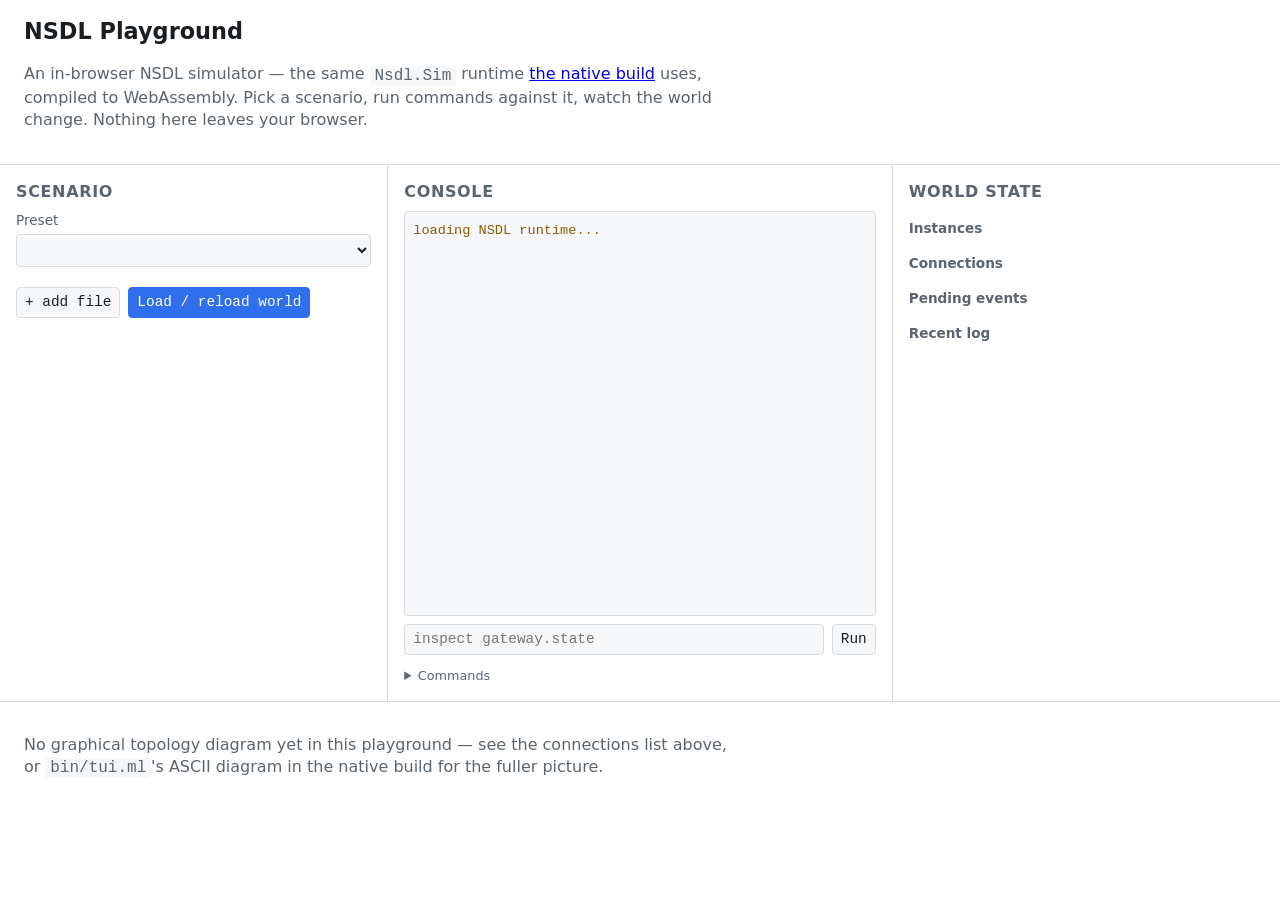
==== web/site/index.html @ e6c6c25c "Add an interactive web playground, published to GitHub Pages Extend web/nsdl_web.ml's JS API to cove" ====
<!doctype html>
<html lang="en">
<head>
<meta charset="utf-8">
<meta name="viewport" content="width=device-width, initial-scale=1">
<title>NSDL Playground</title>
<link rel="stylesheet" href="style.css">
</head>
<body>
<header>
  <h1>NSDL Playground</h1>
  <p>
    An in-browser NSDL simulator — the same <code>Nsdl.Sim</code> runtime
    <a href="https://github.com/tetibear-ish/nsdl">the native build</a> uses,
    compiled to WebAssembly. Pick a scenario, run commands against it, watch
    the world change. Nothing here leaves your browser.
  </p>
</header>

<main>
  <section id="panel-scenario" aria-label="Scenario">
    <h2>Scenario</h2>
    <label for="preset-select">Preset</label>
    <select id="preset-select"></select>
    <p id="preset-hint" class="hint"></p>

    <div id="file-editors"></div>
    <div class="row">
      <button id="add-file" type="button">+ add file</button>
      <button id="load-world" type="button" class="primary">Load / reload world</button>
    </div>
    <p id="load-status" class="status"></p>
  </section>

  <section id="panel-console" aria-label="Console">
    <h2>Console</h2>
    <div id="console-log" role="log" aria-live="polite"></div>
    <form id="console-form">
      <input id="console-input" type="text" autocomplete="off" spellcheck="false"
             placeholder="inspect gateway.state" disabled>
      <button type="submit" disabled>Run</button>
    </form>
    <details id="command-help">
      <summary>Commands</summary>
      <table>
        <tr><td><code>inspect PATH</code></td><td>read a field, e.g. <code>inspect gateway.state</code></td></tr>
        <tr><td><code>set PATH VALUE</code></td><td>configure a field directly</td></tr>
        <tr><td><code>invoke TRIGGER TARGET</code></td><td>dispatch a handler, e.g. <code>invoke power_on gateway</code></td></tr>
        <tr><td><code>advance DURATION</code></td><td>move the clock forward, e.g. <code>advance 2m30s</code></td></tr>
        <tr><td><code>power_cycle TARGET</code></td><td>logged no-op (no port/service layer yet)</td></tr>
        <tr><td><code>restart_service TARGET</code></td><td>logged no-op</td></tr>
        <tr><td><code>dhcp CLIENT SERVER ADDRESS LEASE_SECONDS</code></td><td>run a real DHCP handshake</td></tr>
        <tr><td><code>ping FROM TO [via GATEWAY]</code></td><td>LAN ping, or WAN ping gated on GATEWAY's readiness</td></tr>
        <tr><td><code>print CLIENT PRINTER CONTENT...</code></td><td>send a print job</td></tr>
        <tr><td><code>thread_sight MEDIUM</code></td><td>physical-layer facts about one medium</td></tr>
        <tr><td><code>packet_sight FROM TO</code></td><td>the current route and its last known outcome</td></tr>
        <tr><td><code>disconnect MEDIUM</code></td><td>cut a cable</td></tr>
        <tr><td><code>reconnect MEDIUM</code></td><td>splice it back (not instant — link training)</td></tr>
      </table>
    </details>
  </section>

  <section id="panel-state" aria-label="World state">
    <h2>World state <span id="clock"></span></h2>

    <h3>Instances</h3>
    <div id="instances-table"></div>

    <h3>Connections</h3>
    <ul id="connections-list"></ul>

    <h3>Pending events</h3>
    <ul id="pending-list"></ul>

    <h3>Recent log</h3>
    <ul id="log-list"></ul>
  </section>
</main>

<footer>
  <p>
    No graphical topology diagram yet in this playground — see the
    connections list above, or <code>bin/tui.ml</code>'s ASCII diagram in
    the native build for the fuller picture.
  </p>
</footer>

<script src="nsdl_web.bc.wasm.js"></script>
<script src="app.js"></script>
</body>
</html>
---- web/site/style.css ----
:root {
  --bg: #ffffff;
  --bg-panel: #f6f7f9;
  --fg: #1a1d21;
  --fg-muted: #5b6470;
  --border: #d8dce1;
  --accent: #2f6fed;
  --ok: #1a7f37;
  --err: #c92a2a;
  --ack: #8a5a00;
  --mono: "SFMono-Regular", Consolas, "Liberation Mono", Menlo, monospace;
}

@media (prefers-color-scheme: dark) {
  :root {
    --bg: #14171a;
    --bg-panel: #1c2024;
    --fg: #e6e8eb;
    --fg-muted: #93a0ae;
    --border: #333a42;
    --accent: #5b9dff;
    --ok: #3fbf62;
    --err: #ff6b6b;
    --ack: #e0a942;
  }
}

* { box-sizing: border-box; }

body {
  margin: 0;
  background: var(--bg);
  color: var(--fg);
  font-family: system-ui, sans-serif;
  line-height: 1.4;
}

header, footer {
  padding: 1rem 1.5rem;
}

header p, footer p {
  color: var(--fg-muted);
  max-width: 70ch;
}

h1 { margin: 0 0 0.25rem 0; font-size: 1.4rem; }
h2 { margin: 0 0 0.5rem 0; font-size: 1rem; text-transform: uppercase; letter-spacing: 0.04em; color: var(--fg-muted); }
h3 { margin: 1rem 0 0.35rem 0; font-size: 0.85rem; color: var(--fg-muted); }

code { font-family: var(--mono); background: var(--bg-panel); padding: 0.05rem 0.3rem; border-radius: 3px; }

main {
  display: grid;
  grid-template-columns: 1fr 1.3fr 1fr;
  gap: 1px;
  background: var(--border);
  border-top: 1px solid var(--border);
  border-bottom: 1px solid var(--border);
}

@media (max-width: 900px) {
  main { grid-template-columns: 1fr; }
}

section {
  background: var(--bg);
  padding: 1rem;
  overflow: auto;
  max-height: 80vh;
}

label { display: block; font-size: 0.85rem; color: var(--fg-muted); margin-bottom: 0.25rem; }

select, input[type="text"], textarea, button {
  font-family: var(--mono);
  font-size: 0.9rem;
  background: var(--bg-panel);
  color: var(--fg);
  border: 1px solid var(--border);
  border-radius: 4px;
  padding: 0.4rem 0.5rem;
}

select { width: 100%; margin-bottom: 0.5rem; }

.hint { color: var(--fg-muted); font-size: 0.8rem; margin: 0 0 0.75rem 0; }

.file-editor { margin-bottom: 0.6rem; }
.file-editor .file-editor-head { display: flex; justify-content: space-between; align-items: baseline; }
.file-editor textarea {
  width: 100%;
  min-height: 7rem;
  resize: vertical;
  white-space: pre;
}

.row { display: flex; gap: 0.5rem; margin-top: 0.5rem; }

button {
  cursor: pointer;
}
button:hover { border-color: var(--accent); }
button.primary { background: var(--accent); color: #fff; border-color: var(--accent); }
button.small { padding: 0.1rem 0.4rem; font-size: 0.75rem; }

.status { font-size: 0.85rem; min-height: 1.2em; }
.status.ok { color: var(--ok); }
.status.err { color: var(--err); }

#console-log {
  font-family: var(--mono);
  font-size: 0.85rem;
  background: var(--bg-panel);
  border: 1px solid var(--border);
  border-radius: 4px;
  padding: 0.5rem;
  height: 45vh;
  overflow-y: auto;
  white-space: pre-wrap;
  word-break: break-word;
}

#console-log .line { padding: 0.05rem 0; }
#console-log .line.input { color: var(--fg-muted); }
#console-log .line.value { color: var(--fg); }
#console-log .line.ack { color: var(--ack); }
#console-log .line.error { color: var(--err); }

#console-form { display: flex; gap: 0.5rem; margin-top: 0.5rem; }
#console-input { flex: 1; }

#command-help { margin-top: 0.75rem; font-size: 0.8rem; color: var(--fg-muted); }
#command-help table { border-collapse: collapse; margin-top: 0.4rem; }
#command-help td { padding: 0.15rem 0.5rem 0.15rem 0; vertical-align: top; }

#clock { font-family: var(--mono); font-weight: normal; color: var(--fg-muted); font-size: 0.85rem; }

table.state-table { width: 100%; border-collapse: collapse; font-size: 0.85rem; }
table.state-table th, table.state-table td {
  text-align: left;
  padding: 0.25rem 0.4rem;
  border-bottom: 1px solid var(--border);
  vertical-align: top;
}
table.state-table td.fields { font-family: var(--mono); font-size: 0.78rem; color: var(--fg-muted); }

ul#connections-list, ul#pending-list, ul#log-list {
  list-style: none;
  margin: 0;
  padding: 0;
  font-family: var(--mono);
  font-size: 0.8rem;
}
ul#connections-list li, ul#pending-list li, ul#log-list li {
  padding: 0.15rem 0;
  border-bottom: 1px solid var(--border);
  color: var(--fg-muted);
}
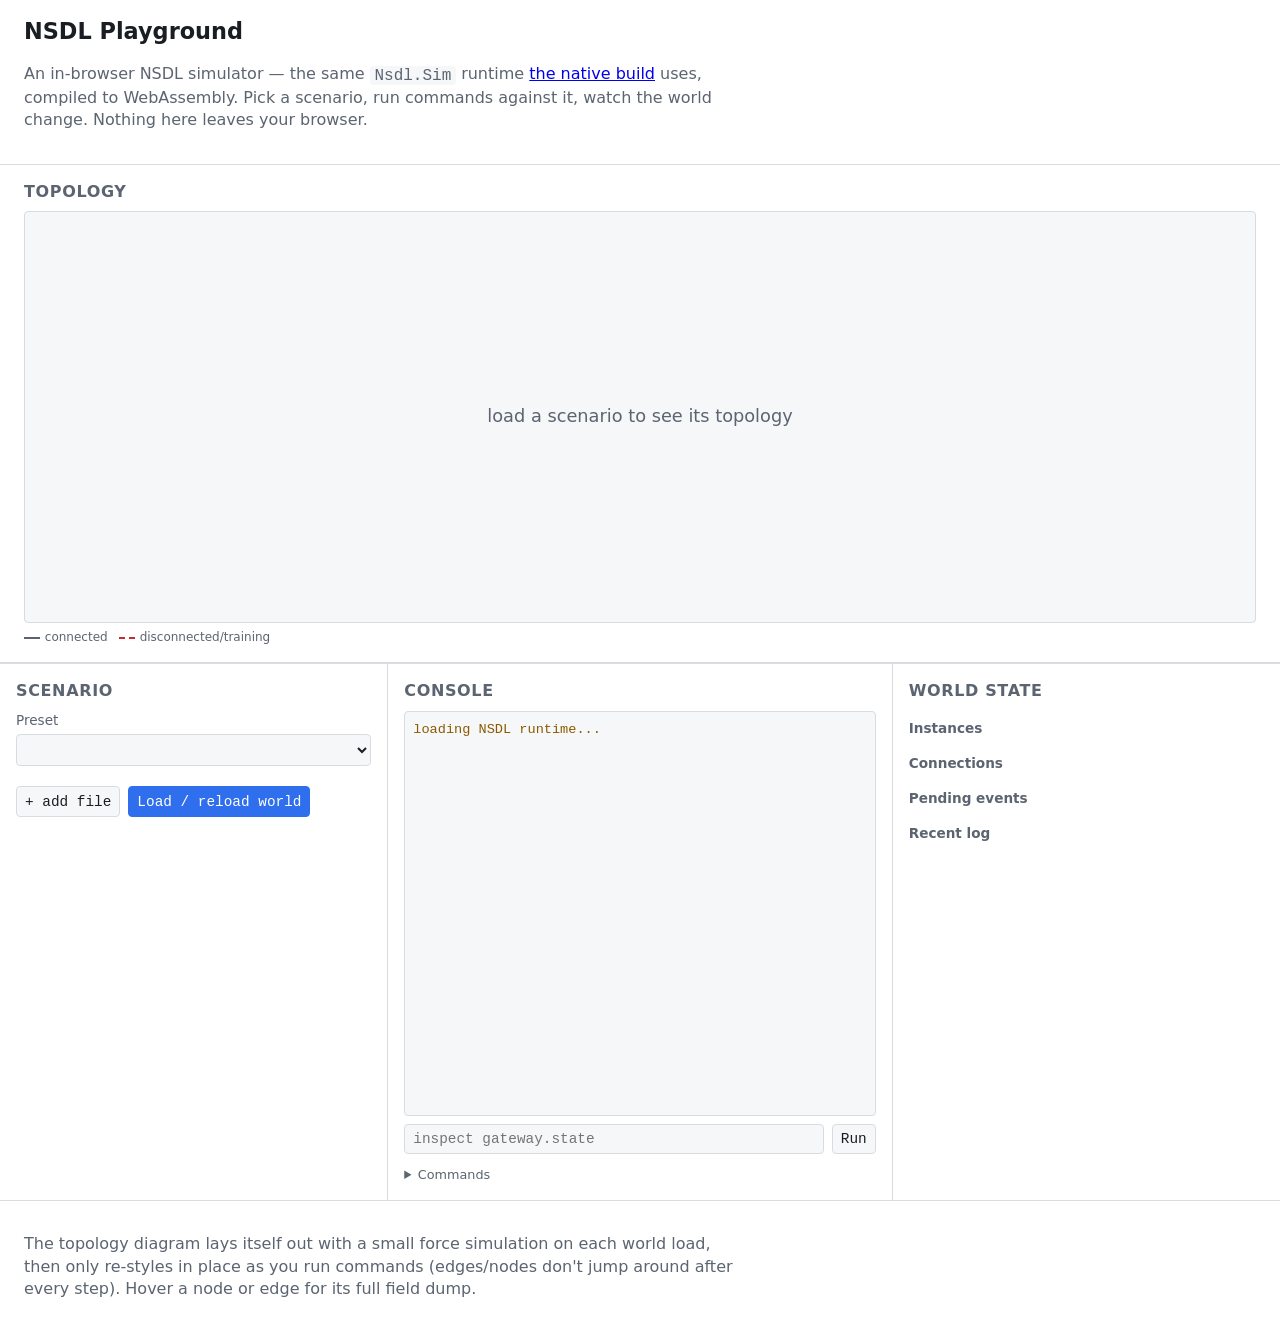
==== commit 50703cbe: "Add a force-directed topology diagram to the web playground Renders instances as nodes and connectio" ====
--- a/web/site/index.html
+++ b/web/site/index.html
@@ -16,6 +16,15 @@
     the world change. Nothing here leaves your browser.
   </p>
 </header>
+
+<section id="panel-topology" aria-label="Network topology">
+  <h2>Topology <span id="clock"></span></h2>
+  <svg id="topology-svg" viewBox="0 0 900 300" preserveAspectRatio="xMidYMid meet"
+       role="img" aria-label="Network topology diagram">
+    <text x="450" y="154" text-anchor="middle" class="topology-placeholder">load a scenario to see its topology</text>
+  </svg>
+  <p class="legend"><span class="swatch"></span>connected<span class="swatch detached"></span>disconnected/training</p>
+</section>
 
 <main>
   <section id="panel-scenario" aria-label="Scenario">
@@ -61,7 +70,7 @@
   </section>
 
   <section id="panel-state" aria-label="World state">
-    <h2>World state <span id="clock"></span></h2>
+    <h2>World state</h2>
 
     <h3>Instances</h3>
     <div id="instances-table"></div>
@@ -79,9 +88,10 @@
 
 <footer>
   <p>
-    No graphical topology diagram yet in this playground — see the
-    connections list above, or <code>bin/tui.ml</code>'s ASCII diagram in
-    the native build for the fuller picture.
+    The topology diagram lays itself out with a small force simulation on
+    each world load, then only re-styles in place as you run commands
+    (edges/nodes don't jump around after every step). Hover a node or edge
+    for its full field dump.
   </p>
 </footer>
 
--- a/web/site/style.css
+++ b/web/site/style.css
@@ -50,6 +50,62 @@
 
 code { font-family: var(--mono); background: var(--bg-panel); padding: 0.05rem 0.3rem; border-radius: 3px; }
 
+#panel-topology {
+  padding: 1rem 1.5rem;
+  border-top: 1px solid var(--border);
+  border-bottom: 1px solid var(--border);
+}
+#panel-topology h2 { display: flex; justify-content: space-between; align-items: baseline; }
+
+#topology-svg {
+  width: 100%;
+  height: auto;
+  max-height: 46vh;
+  display: block;
+  background: var(--bg-panel);
+  border: 1px solid var(--border);
+  border-radius: 4px;
+}
+
+.topology-placeholder { fill: var(--fg-muted); font: 13px system-ui, sans-serif; }
+
+#topology-svg .edge { stroke: var(--fg-muted); stroke-width: 2; transition: stroke 0.2s; }
+#topology-svg .edge.edge-detached { stroke: var(--err); stroke-dasharray: 6 5; }
+#topology-svg .edge-label {
+  fill: var(--fg-muted);
+  font: 9px var(--mono);
+  text-anchor: middle;
+}
+
+#topology-svg .node circle {
+  fill: var(--bg);
+  stroke: var(--accent);
+  stroke-width: 2.5;
+  transition: stroke 0.2s;
+}
+#topology-svg .node circle.node-off { stroke: var(--fg-muted); }
+#topology-svg .node .node-name {
+  fill: var(--fg);
+  font: bold 10px var(--mono);
+  text-anchor: middle;
+}
+#topology-svg .node .node-state {
+  fill: var(--fg-muted);
+  font: 9px var(--mono);
+  text-anchor: middle;
+}
+
+.legend { font-size: 0.75rem; color: var(--fg-muted); margin: 0.4rem 0 0 0; }
+.legend .swatch {
+  display: inline-block;
+  width: 16px;
+  border-top: 2px solid var(--fg-muted);
+  vertical-align: middle;
+  margin: 0 0.3rem 0 0.7rem;
+}
+.legend .swatch:first-child { margin-left: 0; }
+.legend .swatch.detached { border-top: 2px dashed var(--err); }
+
 main {
   display: grid;
   grid-template-columns: 1fr 1.3fr 1fr;
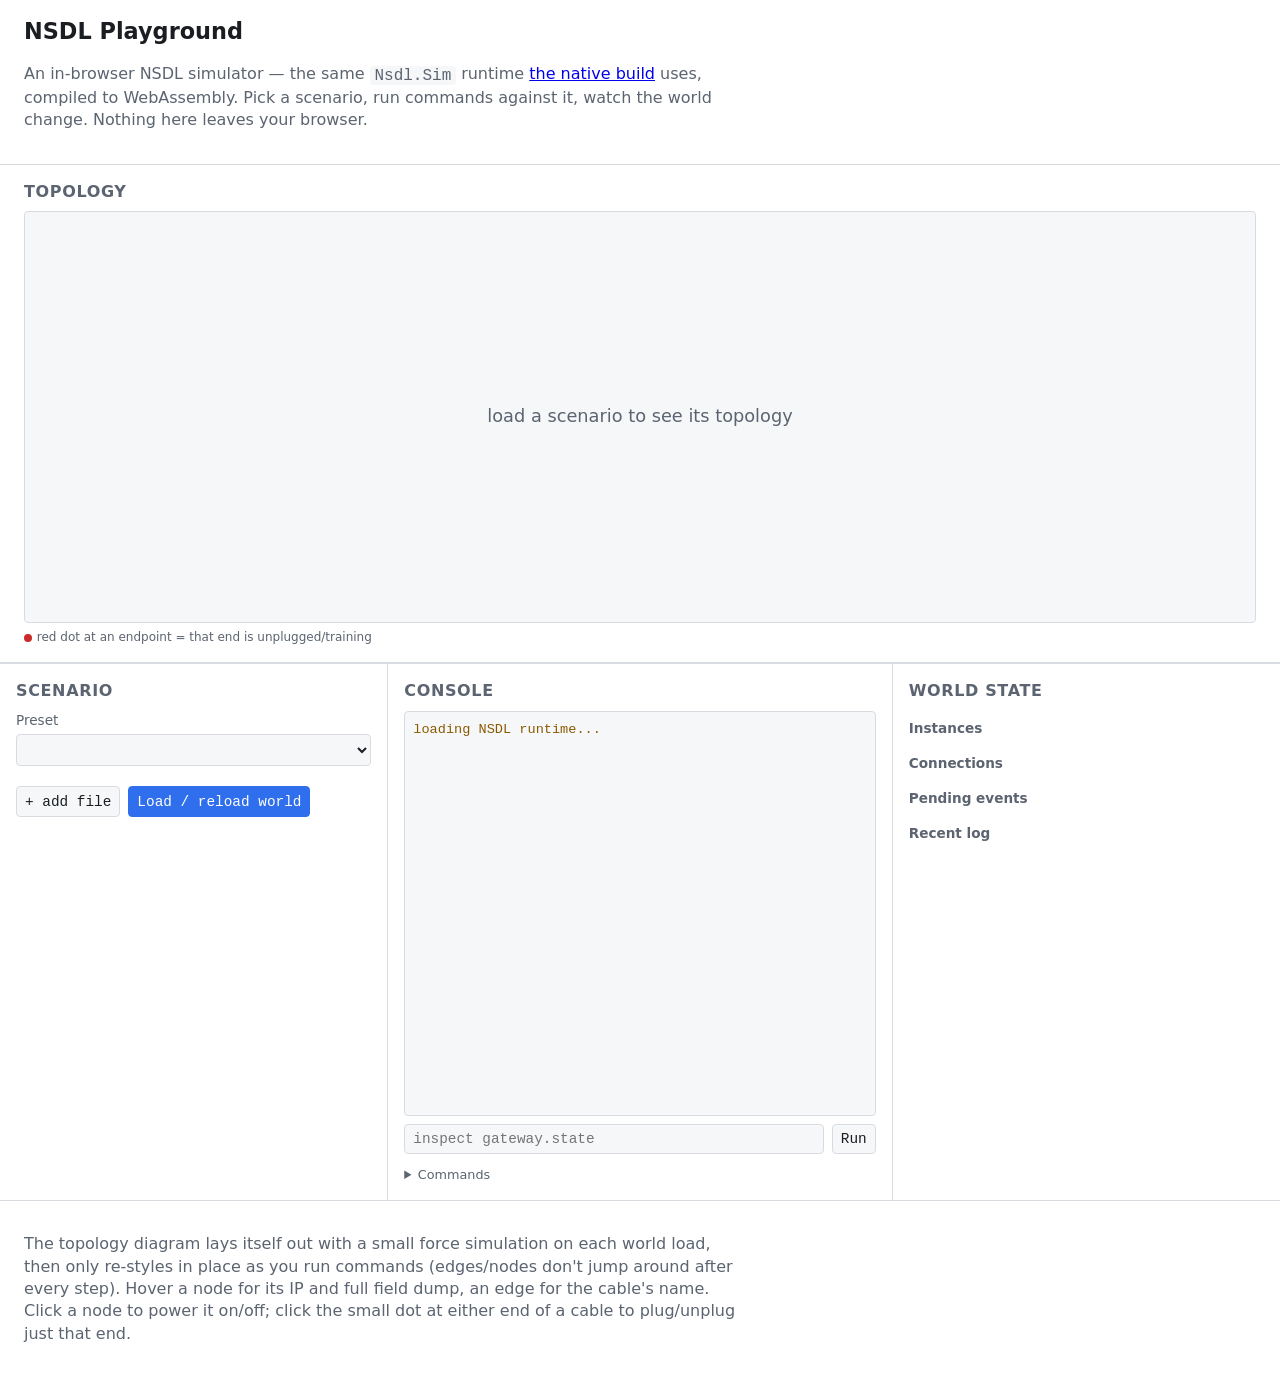
==== commit 8dc00f3b: "Web playground: clickable power toggle, per-endpoint cable plug/unplug, IP on hover Every change to " ====
--- a/web/site/index.html
+++ b/web/site/index.html
@@ -23,7 +23,7 @@
        role="img" aria-label="Network topology diagram">
     <text x="450" y="154" text-anchor="middle" class="topology-placeholder">load a scenario to see its topology</text>
   </svg>
-  <p class="legend"><span class="swatch"></span>connected<span class="swatch detached"></span>disconnected/training</p>
+  <p class="legend"><span class="marker-swatch"></span>red dot at an endpoint = that end is unplugged/training</p>
 </section>
 
 <main>
@@ -63,8 +63,10 @@
         <tr><td><code>print CLIENT PRINTER CONTENT...</code></td><td>send a print job</td></tr>
         <tr><td><code>thread_sight MEDIUM</code></td><td>physical-layer facts about one medium</td></tr>
         <tr><td><code>packet_sight FROM TO</code></td><td>the current route and its last known outcome</td></tr>
-        <tr><td><code>disconnect MEDIUM</code></td><td>cut a cable</td></tr>
-        <tr><td><code>reconnect MEDIUM</code></td><td>splice it back (not instant — link training)</td></tr>
+        <tr><td><code>disconnect MEDIUM</code></td><td>cut a cable at both ends</td></tr>
+        <tr><td><code>reconnect MEDIUM</code></td><td>splice both ends back (not instant — link training)</td></tr>
+        <tr><td><code>disconnect_endpoint PORT_PATH</code></td><td>unplug just one end, e.g. <code>disconnect_endpoint workstation.eth0</code></td></tr>
+        <tr><td><code>reconnect_endpoint PORT_PATH</code></td><td>replug just that end (link training)</td></tr>
       </table>
     </details>
   </section>
@@ -90,8 +92,10 @@
   <p>
     The topology diagram lays itself out with a small force simulation on
     each world load, then only re-styles in place as you run commands
-    (edges/nodes don't jump around after every step). Hover a node or edge
-    for its full field dump.
+    (edges/nodes don't jump around after every step). Hover a node for its
+    IP and full field dump, an edge for the cable's name. Click a node to
+    power it on/off; click the small dot at either end of a cable to
+    plug/unplug just that end.
   </p>
 </footer>
 
--- a/web/site/style.css
+++ b/web/site/style.css
@@ -69,20 +69,36 @@
 
 .topology-placeholder { fill: var(--fg-muted); font: 13px system-ui, sans-serif; }
 
-#topology-svg .edge { stroke: var(--fg-muted); stroke-width: 2; transition: stroke 0.2s; }
-#topology-svg .edge.edge-detached { stroke: var(--err); stroke-dasharray: 6 5; }
+#topology-svg .edge { stroke: var(--fg-muted); stroke-width: 2; }
 #topology-svg .edge-label {
   fill: var(--fg-muted);
   font: 9px var(--mono);
   text-anchor: middle;
 }
 
+/* Per-endpoint plug/unplug markers -- .endpoint-hit is the generously-sized
+   (invisible except on hover) click target, .endpoint-marker is the small
+   dot that only becomes visible (red) once that specific end reports
+   anything other than "attached". See Sim.attached_a/attached_b and
+   app.js's updateTopologyStyling. */
+#topology-svg .endpoint { cursor: pointer; }
+#topology-svg .endpoint-hit { fill: transparent; stroke: transparent; stroke-width: 2; transition: stroke 0.15s; }
+#topology-svg .endpoint:hover .endpoint-hit { stroke: var(--accent); }
+#topology-svg .endpoint-marker {
+  fill: var(--err);
+  opacity: 0;
+  transition: opacity 0.15s;
+}
+#topology-svg .endpoint-marker.detached { opacity: 1; }
+
+#topology-svg .node { cursor: pointer; }
 #topology-svg .node circle {
   fill: var(--bg);
   stroke: var(--accent);
   stroke-width: 2.5;
   transition: stroke 0.2s;
 }
+#topology-svg .node:hover circle { stroke-width: 4; }
 #topology-svg .node circle.node-off { stroke: var(--fg-muted); }
 #topology-svg .node .node-name {
   fill: var(--fg);
@@ -96,15 +112,15 @@
 }
 
 .legend { font-size: 0.75rem; color: var(--fg-muted); margin: 0.4rem 0 0 0; }
-.legend .swatch {
+.legend .marker-swatch {
   display: inline-block;
-  width: 16px;
-  border-top: 2px solid var(--fg-muted);
+  width: 8px;
+  height: 8px;
+  border-radius: 50%;
+  background: var(--err);
   vertical-align: middle;
-  margin: 0 0.3rem 0 0.7rem;
-}
-.legend .swatch:first-child { margin-left: 0; }
-.legend .swatch.detached { border-top: 2px dashed var(--err); }
+  margin-right: 0.3rem;
+}
 
 main {
   display: grid;
@@ -199,7 +215,16 @@
   border-bottom: 1px solid var(--border);
   vertical-align: top;
 }
-table.state-table td.fields { font-family: var(--mono); font-size: 0.78rem; color: var(--fg-muted); }
+table.state-table td.fields { font-family: var(--mono); font-size: 0.78rem; padding-top: 0.3rem; padding-bottom: 0.3rem; }
+.field-row { color: var(--fg-muted); white-space: nowrap; }
+.field-row .field-key { color: var(--fg-muted); }
+.field-row .field-value { color: var(--fg-muted); }
+/* Protocol-negotiated live state (dhcp_*, ...) -- see isLiveField in
+   app.js -- gets the accent color and a bold key, so it's visually
+   distinct from a scenario's own static declarations in the same row. */
+.field-row.field-live { color: var(--fg); }
+.field-row.field-live .field-key { color: var(--accent); font-weight: bold; }
+.field-row.field-live .field-value { color: var(--fg); }
 
 ul#connections-list, ul#pending-list, ul#log-list {
   list-style: none;
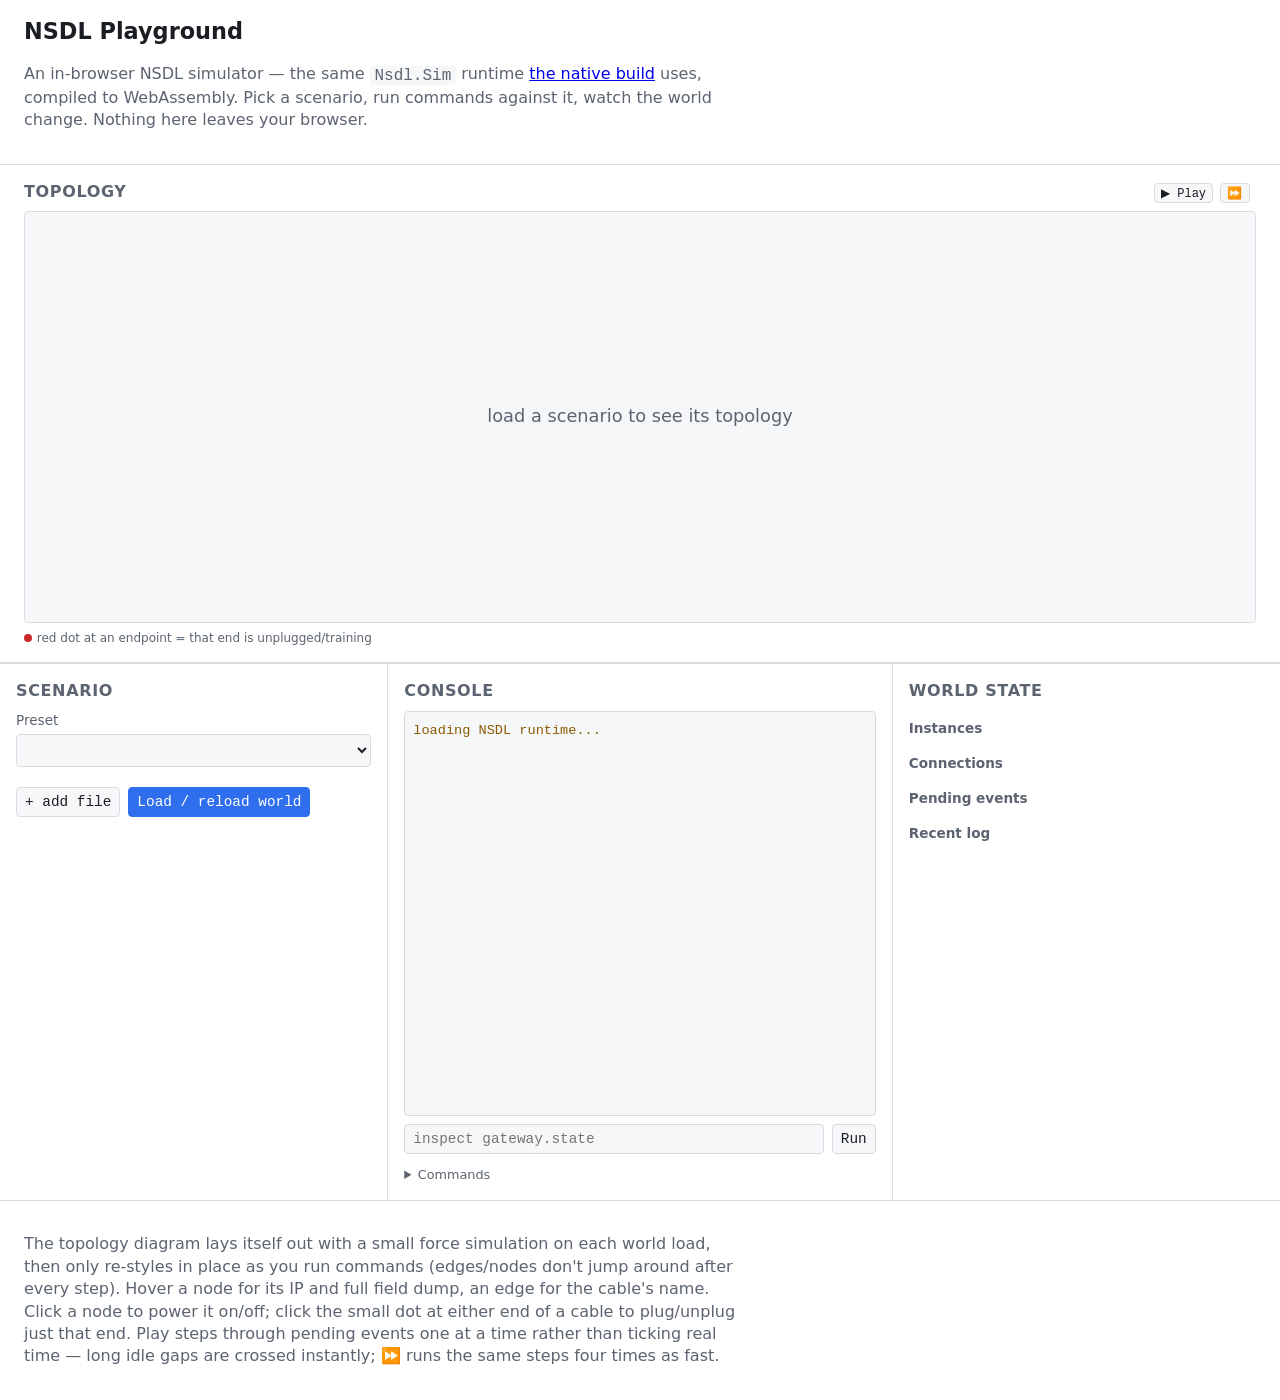
==== commit c7225dd9: "Web playground: play/pause the timer, with a 4x speed toggle This is a discrete-event simulator, not" ====
--- a/web/site/index.html
+++ b/web/site/index.html
@@ -18,7 +18,11 @@
 </header>
 
 <section id="panel-topology" aria-label="Network topology">
-  <h2>Topology <span id="clock"></span></h2>
+  <h2>Topology <span class="topology-controls">
+    <button id="play-pause" type="button" class="small" disabled>▶ Play</button>
+    <button id="fast-toggle" type="button" class="small" disabled title="4x speed">⏩</button>
+    <span id="clock"></span>
+  </span></h2>
   <svg id="topology-svg" viewBox="0 0 900 300" preserveAspectRatio="xMidYMid meet"
        role="img" aria-label="Network topology diagram">
     <text x="450" y="154" text-anchor="middle" class="topology-placeholder">load a scenario to see its topology</text>
@@ -95,7 +99,9 @@
     (edges/nodes don't jump around after every step). Hover a node for its
     IP and full field dump, an edge for the cable's name. Click a node to
     power it on/off; click the small dot at either end of a cable to
-    plug/unplug just that end.
+    plug/unplug just that end. Play steps through pending events one at a
+    time rather than ticking real time — long idle gaps are crossed
+    instantly; ⏩ runs the same steps four times as fast.
   </p>
 </footer>
 
--- a/web/site/style.css
+++ b/web/site/style.css
@@ -207,6 +207,7 @@
 #command-help td { padding: 0.15rem 0.5rem 0.15rem 0; vertical-align: top; }
 
 #clock { font-family: var(--mono); font-weight: normal; color: var(--fg-muted); font-size: 0.85rem; }
+.topology-controls { display: inline-flex; align-items: baseline; gap: 0.4rem; }
 
 table.state-table { width: 100%; border-collapse: collapse; font-size: 0.85rem; }
 table.state-table th, table.state-table td {
